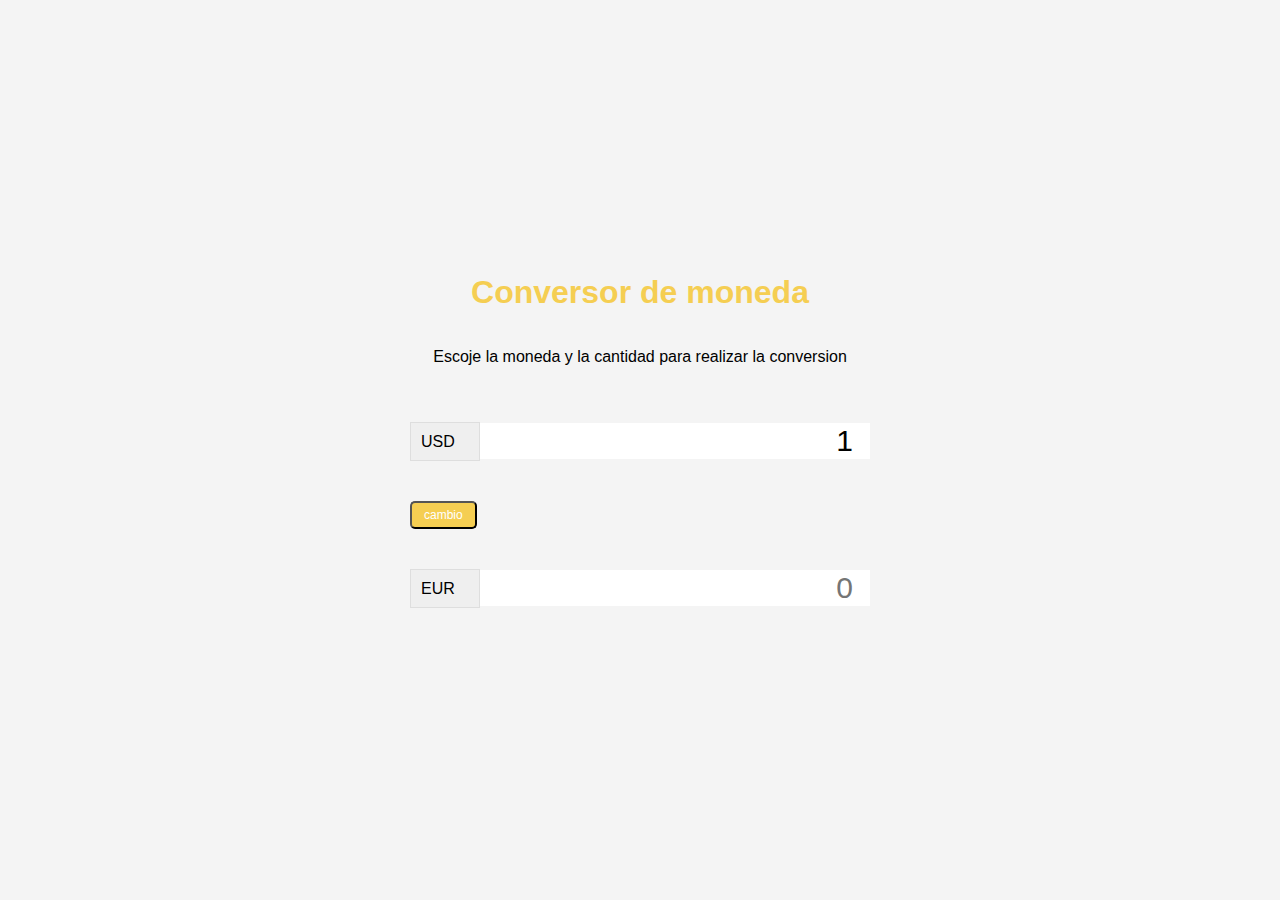
==== Examen_2_parcial/index.html @ 7406864f "nuevos" ====
<!DOCTYPE html>
<html lang="es">
<head>
    <meta charset="UTF-8">
    <meta http-equiv="X-UA-Compatible" content="IE=edge">
    <meta name="viewport" content="width=device-width, initial-scale=1.0">
    <link rel="stylesheet" href="style.css">
    <title>Conversor de moneda</title>
</head>
<body>

    <img src="img/icono.png" alt="" class="conversor-imagen">
    <h1>Conversor de moneda</h1>
    <p>Escoje la moneda y la cantidad para realizar la conversion</p>
    
    <div class="container">
        <div class="moneda">
            <select id="moneda-uno">
                <option value="AED">AED</option>
                <option value="ARS">ARS</option>
                <option value="AUD">AUD</option>
                <option value="BGN">BGN</option>
                <option value="BRL">BRL</option>
                <option value="BSD">BSD</option>
                <option value="CAD">CAD</option>
                <option value="CHF">CHF</option>
                <option value="CLP">CLP</option>
                <option value="CNY">CNY</option>
                <option value="COP">COP</option>
                <option value="CZK">CZK</option>
                <option value="DKK">DKK</option>
                <option value="DOP">DOP</option>
                <option value="EGP">EGP</option>
                <option value="EUR">EUR</option>
                <option value="FJD">FJD</option>
                <option value="GBP">GBP</option>
                <option value="GTQ">GTQ</option>
                <option value="HKD">HKD</option>
                <option value="HRK">HRK</option>
                <option value="HUF">HUF</option>
                <option value="IDR">IDR</option>
                <option value="ILS">ILS</option>
                <option value="INR">INR</option>
                <option value="ISK">ISK</option>
                <option value="JPY">JPY</option>
                <option value="KRW">KRW</option>
                <option value="KZT">KZT</option>
                <option value="MXN">MXN</option>
                <option value="MYR">MYR</option>
                <option value="NOK">NOK</option>
                <option value="NZD">NZD</option>
                <option value="PAB">PAB</option>
                <option value="PEN">PEN</option>
                <option value="PHP">PHP</option>
                <option value="PKR">PKR</option>
                <option value="PLN">PLN</option>
                <option value="PYG">PYG</option>
                <option value="RON">RON</option>
                <option value="RUB">RUB</option>
                <option value="SAR">SAR</option>
                <option value="SEK">SEK</option>
                <option value="SGD">SGD</option>
                <option value="THB">THB</option>
                <option value="TRY">TRY</option>
                <option value="TWD">TWD</option>
                <option value="UAH">UAH</option>
                <option value="USD" selected>USD</option>
                <option value="UYU">UYU</option>
                <option value="VND">VND</option>
                <option value="ZAR">ZAR</option>

            </select>

            <input 
            type="number" 
            id="cantidad-uno" 
            placeholder="0"  
            value="1"
            >

        </div>

        <div class="taza-cambio-container">
            <button class="btn" id="taza">
                cambio
            </button>

            <div class="cambio" id="cambio"></div>

        </div>

        <div class="moneda">
            <select id="moneda-dos">
                <option value="AED">AED</option>
                <option value="ARS">ARS</option>
                <option value="AUD">AUD</option>
                <option value="BGN">BGN</option>
                <option value="BRL">BRL</option>
                <option value="BSD">BSD</option>
                <option value="CAD">CAD</option>
                <option value="CHF">CHF</option>
                <option value="CLP">CLP</option>
                <option value="CNY">CNY</option>
                <option value="COP">COP</option>
                <option value="CZK">CZK</option>
                <option value="DKK">DKK</option>
                <option value="DOP">DOP</option>
                <option value="EGP">EGP</option>
                <option value="EUR" selected>EUR</option>
                <option value="FJD">FJD</option>
                <option value="GBP">GBP</option>
                <option value="GTQ">GTQ</option>
                <option value="HKD">HKD</option>
                <option value="HRK">HRK</option>
                <option value="HUF">HUF</option>
                <option value="IDR">IDR</option>
                <option value="ILS">ILS</option>
                <option value="INR">INR</option>
                <option value="ISK">ISK</option>
                <option value="JPY">JPY</option>
                <option value="KRW">KRW</option>
                <option value="KZT">KZT</option>
                <option value="MXN">MXN</option>
                <option value="MYR">MYR</option>
                <option value="NOK">NOK</option>
                <option value="NZD">NZD</option>
                <option value="PAB">PAB</option>
                <option value="PEN">PEN</option>
                <option value="PHP">PHP</option>
                <option value="PKR">PKR</option>
                <option value="PLN">PLN</option>
                <option value="PYG">PYG</option>
                <option value="RON">RON</option>
                <option value="RUB">RUB</option>
                <option value="SAR">SAR</option>
                <option value="SEK">SEK</option>
                <option value="SGD">SGD</option>
                <option value="THB">THB</option>
                <option value="TRY">TRY</option>
                <option value="TWD">TWD</option>
                <option value="UAH">UAH</option>
                <option value="USD">USD</option>
                <option value="UYU">UYU</option>
                <option value="VND">VND</option>
                <option value="ZAR">ZAR</option>

            </select>

            <input 
            type="number" 
            id="cantidad-dos" 
            placeholder="0"  
            >

        </div>
    </div>

<script src="script.js"></script>
</body>
</html>
---- Examen_2_parcial/style.css ----
:root {
    --primary-color: #f5ce52;
}

*{
    box-sizing: border-box;
}

body{
    font-family: Arial, Helvetica, sans-serif;
    background-color: #f4f4f4;
    display: flex;
    flex-direction: column;
    align-items: center;
    justify-content: center;
    height: 100vh;
    margin: 0;
    padding: 20px;
}

h1{
    color: var(--primary-color);
}

p {
    text-align: center;
}

.btn{
    color: white;
    background: var(--primary-color);
    cursor: pointer;
    border-radius: 5px;
    font-size: 12px;
    padding: 5px 12px;
}

.conversor-imagen{
    width: 150px;
}

.moneda{
    padding: 40px 0;
    display: flex;
    align-items: center;
    justify-content: space-between;
}

.moneda select{
    padding: 10px 20px 10px 10px;
    border: 1px solid #dedede;
    font-size: 16px;
    -moz-appearance: none;
    -webkit-appearance: none;
    appearance: none;
}

.moneda input {
    border: 0;
    font-size: 30px;
    text-align: right;
}

.taza-cambio-container{
    display: flex;
    align-items: center;
    justify-content: space-between;
}

.cambio{
    color: var(--primary-color);
    font-size: 14px;
    padding: 0 10px;
    font-weight: 600;
}

select:focus, input:focus, button:focus{
    outline: 0;
}

@media (max-width:600px) {
    .moneda input{
        width: 200px;
    }
    
}
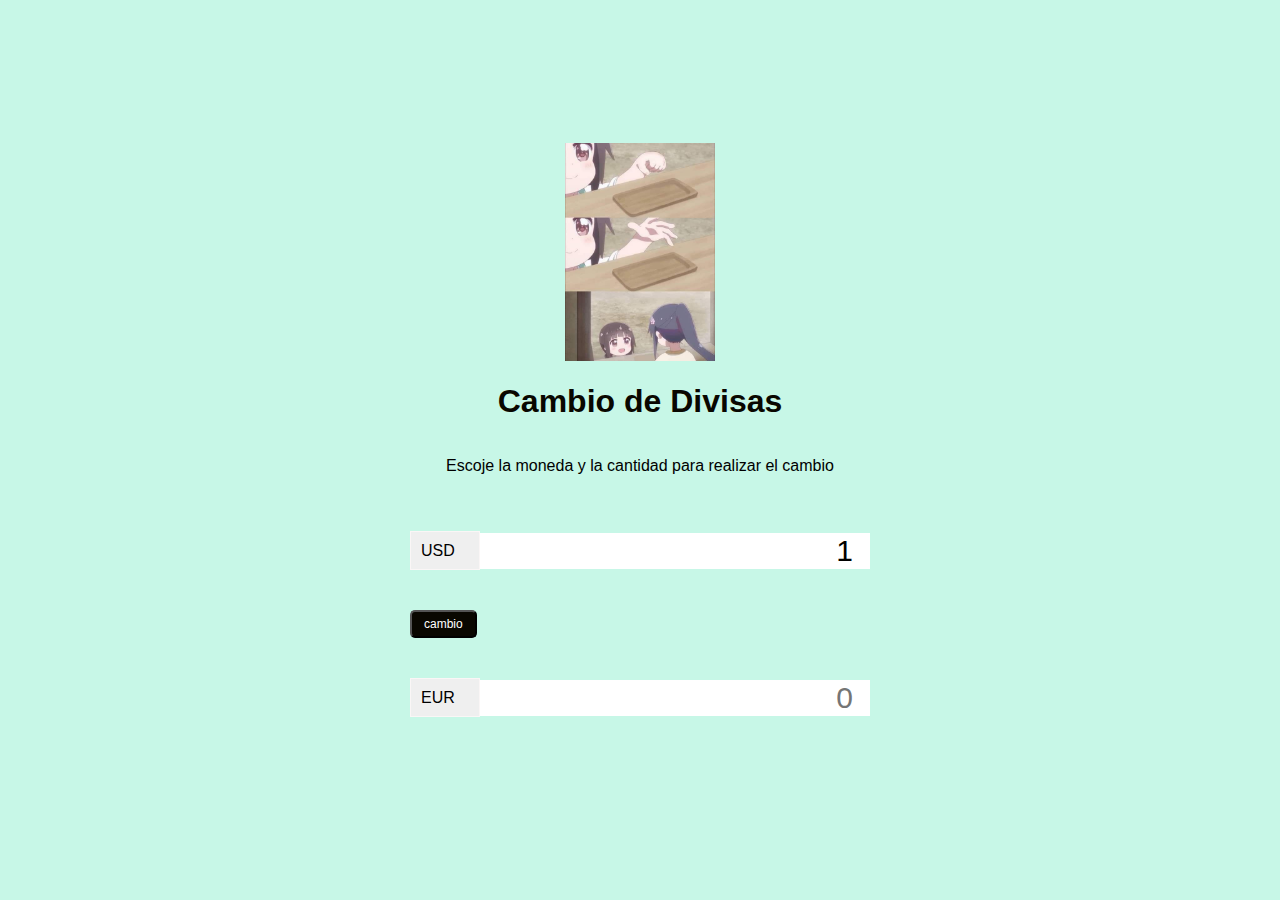
==== commit 1825306e: "responsive" ====
--- a/Examen_2_parcial/index.html
+++ b/Examen_2_parcial/index.html
@@ -9,9 +9,9 @@
 </head>
 <body>
 
-    <img src="img/icono.png" alt="" class="conversor-imagen">
-    <h1>Conversor de moneda</h1>
-    <p>Escoje la moneda y la cantidad para realizar la conversion</p>
+    <img src="img/conversor.jpg" alt="" class="conversor-imagen">
+    <h1>Cambio de Divisas</h1>
+    <p>Escoje la moneda y la cantidad para realizar el cambio</p>
     
     <div class="container">
         <div class="moneda">
--- a/Examen_2_parcial/style.css
+++ b/Examen_2_parcial/style.css
@@ -1,5 +1,5 @@
 :root {
-    --primary-color: #f5ce52;
+    --primary-color: #090700;
 }
 
 *{
@@ -8,7 +8,7 @@
 
 body{
     font-family: Arial, Helvetica, sans-serif;
-    background-color: #f4f4f4;
+    background-color: #c7f7e7;
     display: flex;
     flex-direction: column;
     align-items: center;
@@ -48,7 +48,7 @@
 
 .moneda select{
     padding: 10px 20px 10px 10px;
-    border: 1px solid #dedede;
+    border: 1px solid #faf6f6;
     font-size: 16px;
     -moz-appearance: none;
     -webkit-appearance: none;
